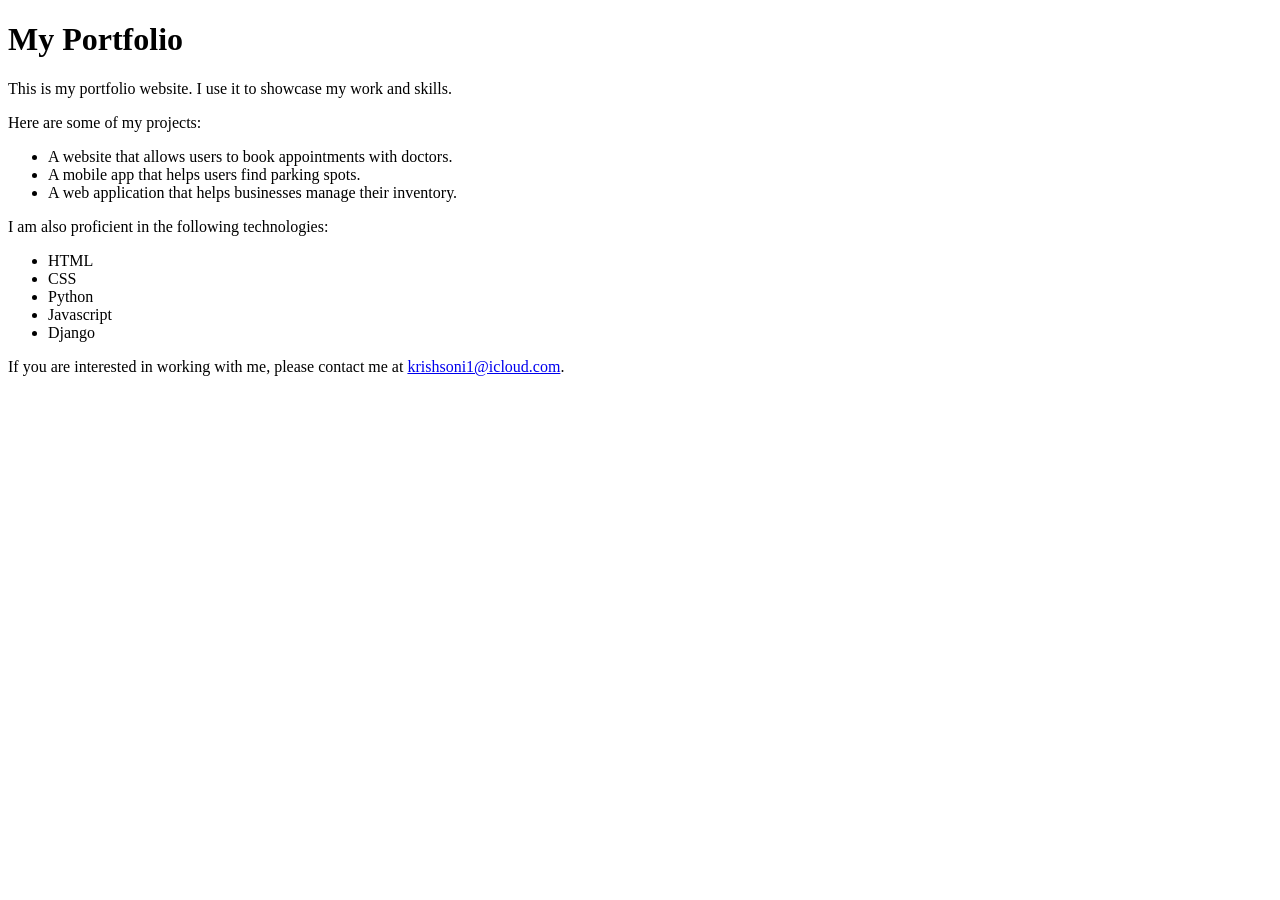
==== index.html @ d7f7327f "Rename hello.html to index.html" ====
<!DOCTYPE html>
<html lang="en">
<head>
  <meta charset="UTF-8">
  <meta name="viewport" content="width=device-width, initial-scale=1.0">
  <title>My Portfolio</title>
</head>
<body>
  <h1>My Portfolio</h1>
  <p>This is my portfolio website. I use it to showcase my work and skills.</p>
  <p>Here are some of my projects:</p>
  <ul>
    <li>A website that allows users to book appointments with doctors.</li>
    <li>A mobile app that helps users find parking spots.</li>
    <li>A web application that helps businesses manage their inventory.</li>
  </ul>
  <p>I am also proficient in the following technologies:</p>
  <ul>
    <li>HTML</li>
    <li>CSS</li>
    <li>Python</li>
    <li>Javascript</li>
    <li>Django</li>
  </ul>
  <p>If you are interested in working with me, please contact me at <a href="mailto:email@address.com">krishsoni1@icloud.com</a>.</p>
</body>
</html>
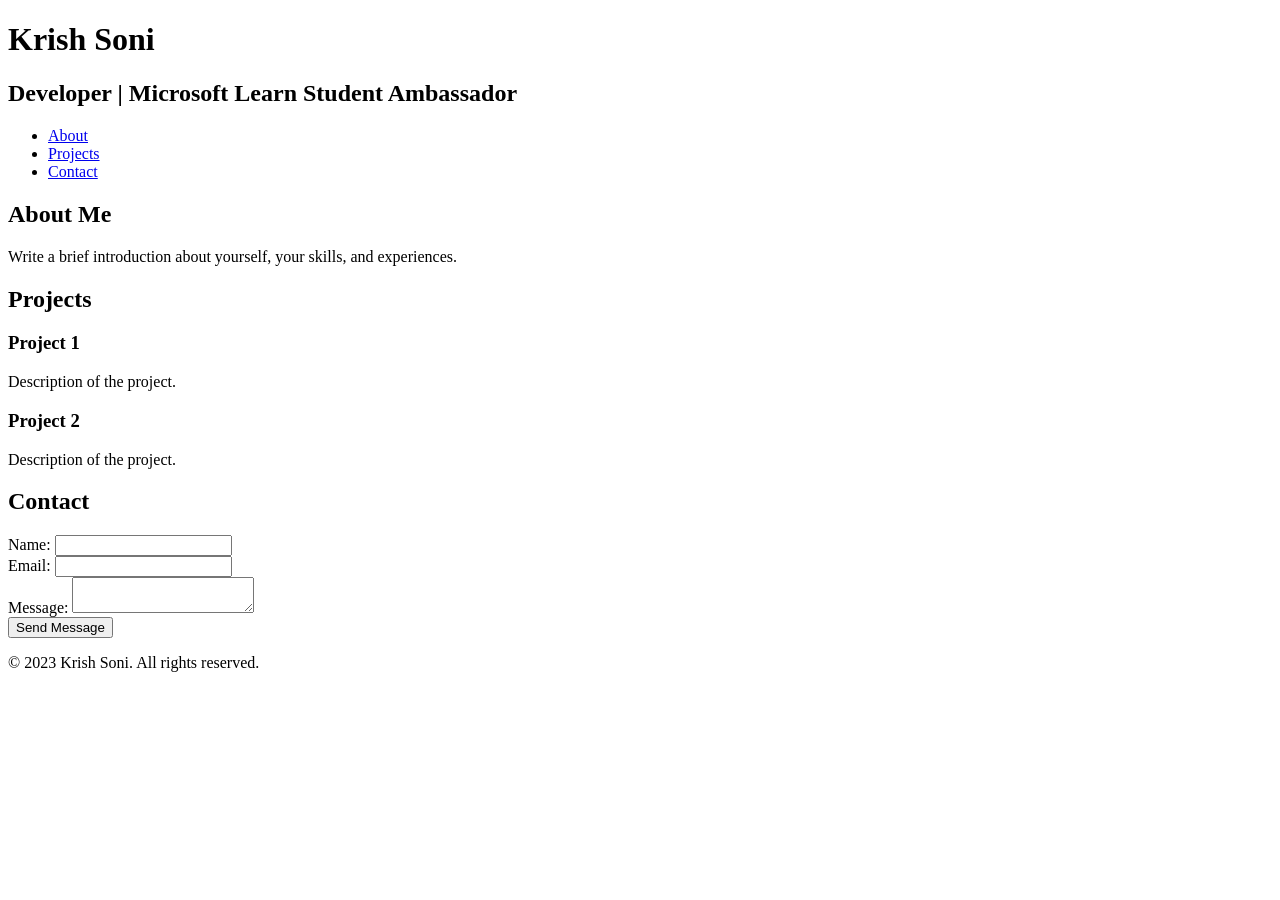
==== commit 97910069: "Update index.html" ====
--- a/index.html
+++ b/index.html
@@ -1,27 +1,70 @@
 <!DOCTYPE html>
-<html lang="en">
+<html>
 <head>
   <meta charset="UTF-8">
-  <meta name="viewport" content="width=device-width, initial-scale=1.0">
-  <title>My Portfolio</title>
+  <title>Krish Soni - Portfolio</title>
+  <link rel="stylesheet" type="text/css" href="styles.css">
+  <script src="script.js" defer></script>
 </head>
 <body>
-  <h1>My Portfolio</h1>
-  <p>This is my portfolio website. I use it to showcase my work and skills.</p>
-  <p>Here are some of my projects:</p>
-  <ul>
-    <li>A website that allows users to book appointments with doctors.</li>
-    <li>A mobile app that helps users find parking spots.</li>
-    <li>A web application that helps businesses manage their inventory.</li>
-  </ul>
-  <p>I am also proficient in the following technologies:</p>
-  <ul>
-    <li>HTML</li>
-    <li>CSS</li>
-    <li>Python</li>
-    <li>Javascript</li>
-    <li>Django</li>
-  </ul>
-  <p>If you are interested in working with me, please contact me at <a href="mailto:email@address.com">krishsoni1@icloud.com</a>.</p>
+  <header>
+    <h1>Krish Soni</h1>
+    <h2>Developer | Microsoft Learn Student Ambassador</h2>
+  </header>
+
+  <nav>
+    <ul>
+      <li><a href="#about">About</a></li>
+      <li><a href="#projects">Projects</a></li>
+      <li><a href="#contact">Contact</a></li>
+    </ul>
+  </nav>
+
+  <main>
+    <section id="about">
+      <h2>About Me</h2>
+      <p>Write a brief introduction about yourself, your skills, and experiences.</p>
+    </section>
+
+    <section id="projects">
+      <h2>Projects</h2>
+      <div class="project">
+        <h3>Project 1</h3>
+        <p>Description of the project.</p>
+      </div>
+
+      <div class="project">
+        <h3>Project 2</h3>
+        <p>Description of the project.</p>
+      </div>
+
+      <!-- Add more project sections as needed -->
+    </section>
+
+    <section id="contact">
+      <h2>Contact</h2>
+      <form id="contact-form">
+        <div>
+          <label for="name">Name:</label>
+          <input type="text" id="name" name="name" required>
+        </div>
+        <div>
+          <label for="email">Email:</label>
+          <input type="email" id="email" name="email" required>
+        </div>
+        <div>
+          <label for="message">Message:</label>
+          <textarea id="message" name="message" required></textarea>
+        </div>
+        <div>
+          <button type="submit">Send Message</button>
+        </div>
+      </form>
+    </section>
+  </main>
+
+  <footer>
+    <p>&copy; 2023 Krish Soni. All rights reserved.</p>
+  </footer>
 </body>
 </html>
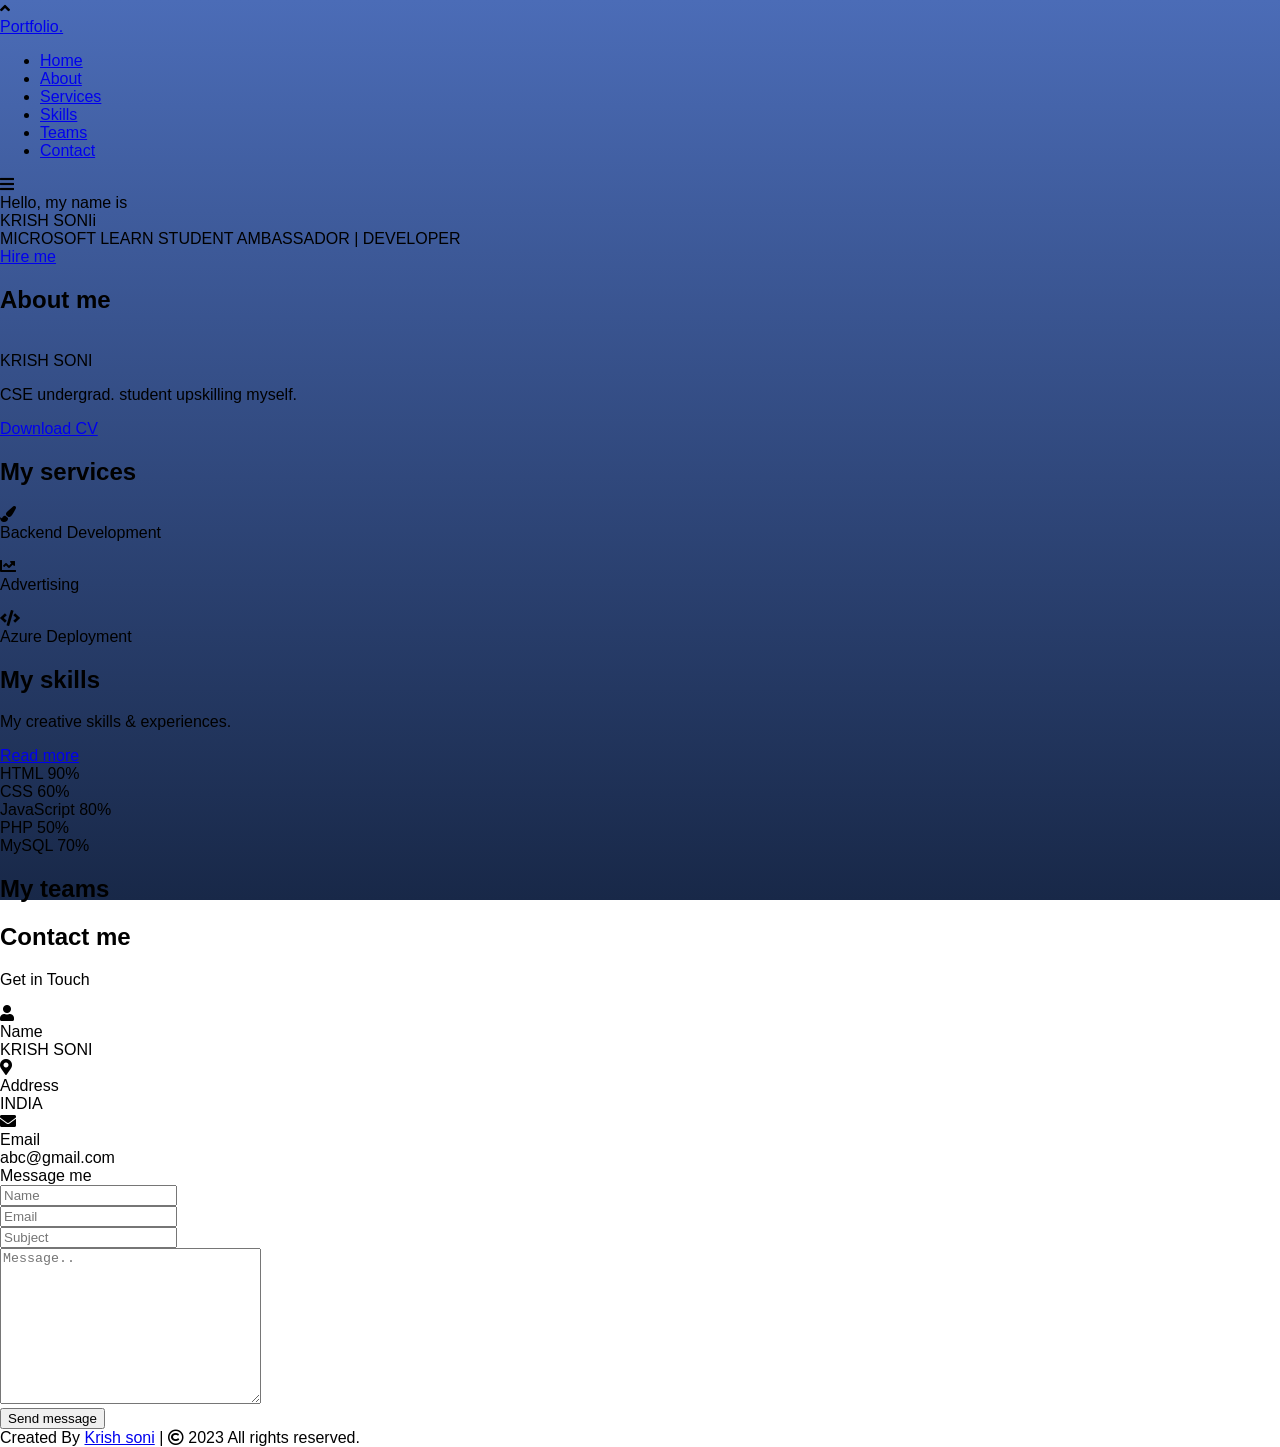
==== commit d888818f: "Update index.html" ====
--- a/index.html
+++ b/index.html
@@ -1,70 +1,258 @@
 <!DOCTYPE html>
-<html>
+<!-- Created By KRISH SONI -->
+<html lang="en">
 <head>
-  <meta charset="UTF-8">
-  <title>Krish Soni - Portfolio</title>
-  <link rel="stylesheet" type="text/css" href="styles.css">
-  <script src="script.js" defer></script>
+    <meta charset="UTF-8">
+    <meta name="viewport" content="width=device-width, initial-scale=1.0">
+    <title>KRISH SONI</title>
+    <link rel="stylesheet" href="style.css">
+    <link rel="stylesheet" href="https://cdnjs.cloudflare.com/ajax/libs/font-awesome/5.15.3/css/all.min.css"/>
+    <script src="https://code.jquery.com/jquery-3.5.1.min.js"></script>
+    <script src="https://cdnjs.cloudflare.com/ajax/libs/typed.js/2.0.11/typed.min.js"></script>
+    <script src="https://cdnjs.cloudflare.com/ajax/libs/waypoints/4.0.1/jquery.waypoints.min.js"></script>
+    <script src="https://cdnjs.cloudflare.com/ajax/libs/OwlCarousel2/2.3.4/owl.carousel.min.js"></script>
+    <link rel="stylesheet" href="https://cdnjs.cloudflare.com/ajax/libs/OwlCarousel2/2.3.4/assets/owl.carousel.min.css"/>
+
 </head>
 <body>
-  <header>
-    <h1>Krish Soni</h1>
-    <h2>Developer | Microsoft Learn Student Ambassador</h2>
-  </header>
-
-  <nav>
-    <ul>
-      <li><a href="#about">About</a></li>
-      <li><a href="#projects">Projects</a></li>
-      <li><a href="#contact">Contact</a></li>
-    </ul>
-  </nav>
-
-  <main>
-    <section id="about">
-      <h2>About Me</h2>
-      <p>Write a brief introduction about yourself, your skills, and experiences.</p>
-    </section>
-
-    <section id="projects">
-      <h2>Projects</h2>
-      <div class="project">
-        <h3>Project 1</h3>
-        <p>Description of the project.</p>
-      </div>
-
-      <div class="project">
-        <h3>Project 2</h3>
-        <p>Description of the project.</p>
-      </div>
-
-      <!-- Add more project sections as needed -->
-    </section>
-
-    <section id="contact">
-      <h2>Contact</h2>
-      <form id="contact-form">
-        <div>
-          <label for="name">Name:</label>
-          <input type="text" id="name" name="name" required>
-        </div>
-        <div>
-          <label for="email">Email:</label>
-          <input type="email" id="email" name="email" required>
-        </div>
-        <div>
-          <label for="message">Message:</label>
-          <textarea id="message" name="message" required></textarea>
-        </div>
-        <div>
-          <button type="submit">Send Message</button>
-        </div>
-      </form>
-    </section>
-  </main>
-
-  <footer>
-    <p>&copy; 2023 Krish Soni. All rights reserved.</p>
-  </footer>
+    <div class="scroll-up-btn">
+        <i class="fas fa-angle-up"></i>
+    </div>
+    <nav class="navbar">
+        <div class="max-width">
+            <div class="logo"><a href="#">Portfo<span>lio.</span></a></div>
+            <ul class="menu">
+                <li><a href="#home" class="menu-btn">Home</a></li>
+                <li><a href="#about" class="menu-btn">About</a></li>
+                <li><a href="#services" class="menu-btn">Services</a></li>
+                <li><a href="#skills" class="menu-btn">Skills</a></li>
+                <li><a href="#teams" class="menu-btn">Teams</a></li>
+                <li><a href="#contact" class="menu-btn">Contact</a></li>
+            </ul>
+            <div class="menu-btn">
+                <i class="fas fa-bars"></i>
+            </div>
+        </div>
+    </nav>
+
+    <!-- home section start -->
+    <section class="home" id="home">
+        <div class="max-width">
+            <div class="home-content">
+                <div class="text-1">Hello, my name is</div>
+                <div class="text-2">KRISH SONIi</div>
+                <div class="text-3">MICROSOFT LEARN STUDENT AMBASSADOR | DEVELOPER <span class="typing"></span></div>
+                <a href="#">Hire me</a>
+            </div>
+        </div>
+    </section>
+
+    <!-- about section start -->
+    <section class="about" id="about">
+        <div class="max-width">
+            <h2 class="title">About me</h2>
+            <div class="about-content">
+                <div class="column left">
+                    <img src="images/profile-1.jpeg" alt="">
+                </div>
+                <div class="column right">
+                    <div class="text">KRISH SONI <span class="typing-2"></span></div>
+                    <p>CSE undergrad. student upskilling myself.</p>
+                    <a href="#">Download CV</a>
+                </div>
+            </div>
+        </div>
+    </section>
+
+    <!-- services section start -->
+    <section class="services" id="services">
+        <div class="max-width">
+            <h2 class="title">My services</h2>
+            <div class="serv-content">
+                <div class="card">
+                    <div class="box">
+                        <i class="fas fa-paint-brush"></i>
+                        <div class="text">Backend Development</div>
+                        <p></p>
+                    </div>
+                </div>
+                <div class="card">
+                    <div class="box">
+                        <i class="fas fa-chart-line"></i>
+                        <div class="text">Advertising</div>
+                        <p></p>
+                    </div>
+                </div>
+                <div class="card">
+                    <div class="box">
+                        <i class="fas fa-code"></i>
+                        <div class="text">Azure Deployment</div>
+                        <p></p>
+                    </div>
+                </div>
+               </div>
+            </div>
+        </div>
+    </section>
+
+    <!-- skills section start -->
+    <section class="skills" id="skills">
+        <div class="max-width">
+            <h2 class="title">My skills</h2>
+            <div class="skills-content">
+                <div class="column left">
+                    <div class="text">My creative skills & experiences.</div>
+                    <p></p>
+                    <a href="#">Read more</a>
+                </div>
+                <div class="column right">
+                    <div class="bars">
+                        <div class="info">
+                            <span>HTML</span>
+                            <span>90%</span>
+                        </div>
+                        <div class="line html"></div>
+                    </div>
+                    <div class="bars">
+                        <div class="info">
+                            <span>CSS</span>
+                            <span>60%</span>
+                        </div>
+                        <div class="line css"></div>
+                    </div>
+                    <div class="bars">
+                        <div class="info">
+                            <span>JavaScript</span>
+                            <span>80%</span>
+                        </div>
+                        <div class="line js"></div>
+                    </div>
+                    <div class="bars">
+                        <div class="info">
+                            <span>PHP</span>
+                            <span>50%</span>
+                        </div>
+                        <div class="line php"></div>
+                    </div>
+                    <div class="bars">
+                        <div class="info">
+                            <span>MySQL</span>
+                            <span>70%</span>
+                        </div>
+                        <div class="line mysql"></div>
+                    </div>
+                </div>
+            </div>
+        </div>
+    </section>
+
+    <!-- teams section start -->
+    <section class="teams" id="teams">
+        <div class="max-width">
+            <h2 class="title">My teams</h2>
+            <div class="carousel owl-carousel">
+                <div class="card">
+                    <div class="box">
+                        <img src="images/profile-1.jpeg" alt="">
+                        <div class="text">Someone name</div>
+                        <p>Lorem ipsum dolor sit amet consectetur adipisicing elit.</p>
+                    </div>
+                </div>
+                <div class="card">
+                    <div class="box">
+                        <img src="images/profile-2.jpeg" alt="">
+                        <div class="text">Someone name</div>
+                        <p>Lorem ipsum dolor sit amet consectetur adipisicing elit.</p>
+                    </div>
+                </div>
+                <div class="card">
+                    <div class="box">
+                        <img src="images/profile-3.jpeg" alt="">
+                        <div class="text">Someone name</div>
+                        <p></p>
+                    </div>
+                </div>
+                <div class="card">
+                    <div class="box">
+                        <img src="images/profile-4.jpeg" alt="">
+                        <div class="text">Someone name</div>
+                        <p>.</p>
+                    </div>
+                </div>
+                <div class="card">
+                    <div class="box">
+                        <img src="images/profile-5.jpeg" alt="">
+                        <div class="text">Someone name</div>
+                        <p></p>
+                    </div>
+                </div>
+            </div>
+        </div>
+    </section>
+
+    <!-- contact section start -->
+    <section class="contact" id="contact">
+        <div class="max-width">
+            <h2 class="title">Contact me</h2>
+            <div class="contact-content">
+                <div class="column left">
+                    <div class="text">Get in Touch</div>
+                    <p></p>
+                    <div class="icons">
+                        <div class="row">
+                            <i class="fas fa-user"></i>
+                            <div class="info">
+                                <div class="head">Name</div>
+                                <div class="sub-title">KRISH SONI</div>
+                            </div>
+                        </div>
+                        <div class="row">
+                            <i class="fas fa-map-marker-alt"></i>
+                            <div class="info">
+                                <div class="head">Address</div>
+                                <div class="sub-title">INDIA</div>
+                            </div>
+                        </div>
+                        <div class="row">
+                            <i class="fas fa-envelope"></i>
+                            <div class="info">
+                                <div class="head">Email</div>
+                                <div class="sub-title">abc@gmail.com</div>
+                            </div>
+                        </div>
+                    </div>
+                </div>
+                <div class="column right">
+                    <div class="text">Message me</div>
+                    <form action="#">
+                        <div class="fields">
+                            <div class="field name">
+                                <input type="text" placeholder="Name" required>
+                            </div>
+                            <div class="field email">
+                                <input type="email" placeholder="Email" required>
+                            </div>
+                        </div>
+                        <div class="field">
+                            <input type="text" placeholder="Subject" required>
+                        </div>
+                        <div class="field textarea">
+                            <textarea cols="30" rows="10" placeholder="Message.." required></textarea>
+                        </div>
+                        <div class="button-area">
+                            <button type="submit">Send message</button>
+                        </div>
+                    </form>
+                </div>
+            </div>
+        </div>
+    </section>
+
+    <!-- footer section start -->
+    <footer>
+        <span>Created By <a href="https://www.github.com\krishvsoni">Krish soni</a> | <span class="far fa-copyright"></span> 2023 All rights reserved.</span>
+    </footer>
+
+    <script src="script.js"></script>
 </body>
 </html>
--- a/style.css
+++ b/style.css
@@ -0,0 +1,11 @@
+/* styles.css */
+body {
+  font-family: Arial, sans-serif;
+  margin: 0;
+  padding: 0;
+  background: linear-gradient(to bottom, #4b6cb7, #182848);
+  background-repeat: no-repeat;
+  background-attachment: fixed;
+}
+
+/* Rest of your CSS styles */
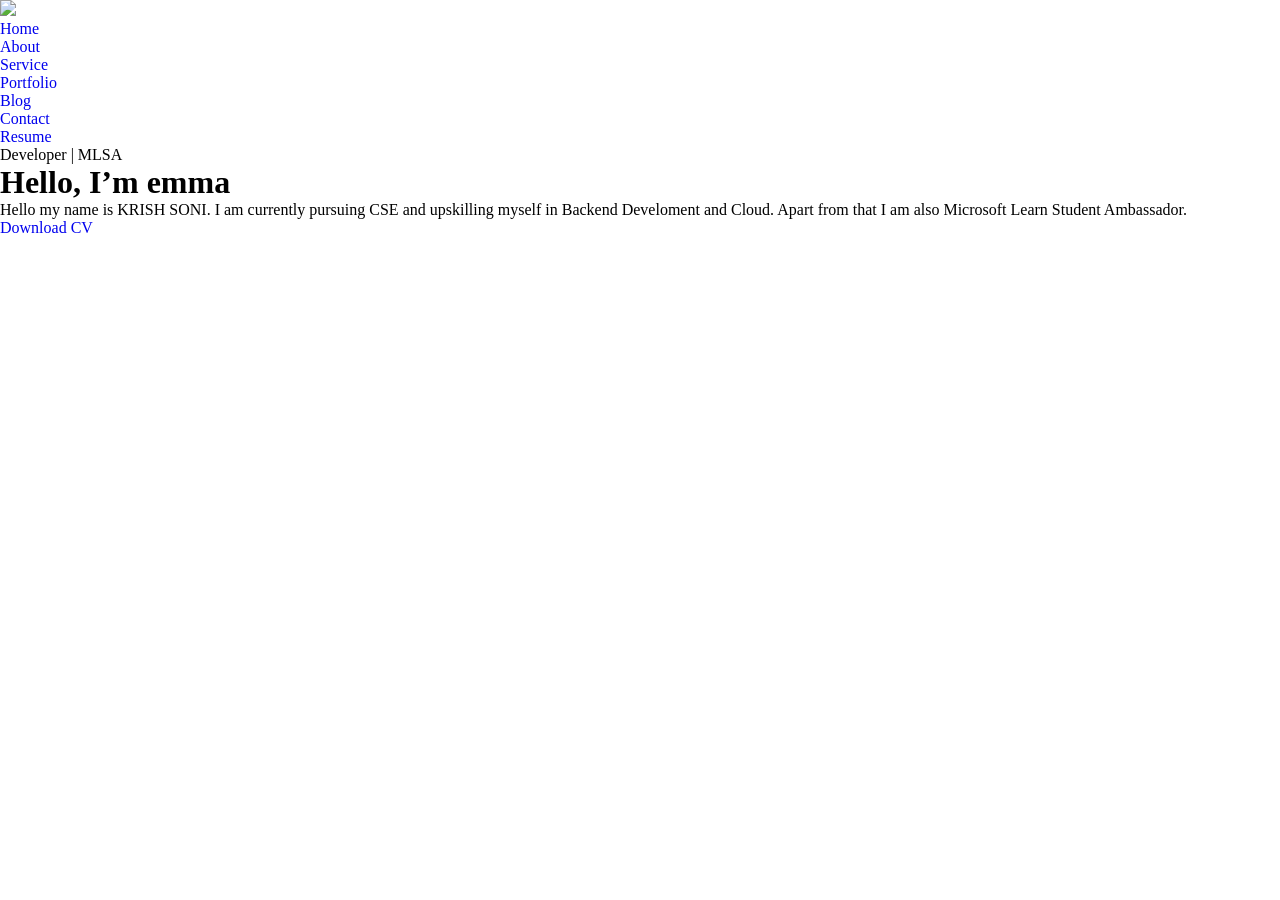
==== commit ea53ce1b: "Update index.html" ====
--- a/index.html
+++ b/index.html
@@ -1,258 +1,33 @@
 <!DOCTYPE html>
-<!-- Created By KRISH SONI -->
 <html lang="en">
-<head>
-    <meta charset="UTF-8">
-    <meta name="viewport" content="width=device-width, initial-scale=1.0">
-    <title>KRISH SONI</title>
-    <link rel="stylesheet" href="style.css">
-    <link rel="stylesheet" href="https://cdnjs.cloudflare.com/ajax/libs/font-awesome/5.15.3/css/all.min.css"/>
-    <script src="https://code.jquery.com/jquery-3.5.1.min.js"></script>
-    <script src="https://cdnjs.cloudflare.com/ajax/libs/typed.js/2.0.11/typed.min.js"></script>
-    <script src="https://cdnjs.cloudflare.com/ajax/libs/waypoints/4.0.1/jquery.waypoints.min.js"></script>
-    <script src="https://cdnjs.cloudflare.com/ajax/libs/OwlCarousel2/2.3.4/owl.carousel.min.js"></script>
-    <link rel="stylesheet" href="https://cdnjs.cloudflare.com/ajax/libs/OwlCarousel2/2.3.4/assets/owl.carousel.min.css"/>
-
-</head>
-<body>
-    <div class="scroll-up-btn">
-        <i class="fas fa-angle-up"></i>
-    </div>
-    <nav class="navbar">
-        <div class="max-width">
-            <div class="logo"><a href="#">Portfo<span>lio.</span></a></div>
-            <ul class="menu">
-                <li><a href="#home" class="menu-btn">Home</a></li>
-                <li><a href="#about" class="menu-btn">About</a></li>
-                <li><a href="#services" class="menu-btn">Services</a></li>
-                <li><a href="#skills" class="menu-btn">Skills</a></li>
-                <li><a href="#teams" class="menu-btn">Teams</a></li>
-                <li><a href="#contact" class="menu-btn">Contact</a></li>
-            </ul>
-            <div class="menu-btn">
-                <i class="fas fa-bars"></i>
+    <head>
+        <meta charset="UTF-8" />
+        <title>KRISH SONI</title>
+        <!----CSS link----->
+        <link rel="stylesheet" href="style.css" />
+    </head>
+    <body>
+        <div class="hero">
+            <nav>
+                <img src="https://images.pexels.com/photos/206395/pexels-photo-206395.jpeg?auto=compress&cs=tinysrgb&dpr=1&w=500" class="logo" />
+                <ul>
+                    <li><a href="#">Home</a></li>
+                    <li><a href="#">About</a></li>
+                    <li><a href="#">Service</a></li>
+                    <li><a href="#">Portfolio</a></li>
+                    <li><a href="#">Blog</a></li>
+                    <li><a href="#">Contact</a></li>
+                </ul>
+                <a href="#" class="btn">Resume</a>
+            </nav>
+            <div class="content">
+                <span class="title">Developer | MLSA</span>
+                <h1>Hello, I’m <span>emma</span></h1>
+                <p>
+                    Hello my name is KRISH SONI. I am currently pursuing CSE and upskilling myself in Backend Develoment and Cloud. Apart from that I am also Microsoft Learn Student Ambassador.
+                </p>
+                <a href="#" class="btn">Download CV</a>
             </div>
         </div>
-    </nav>
-
-    <!-- home section start -->
-    <section class="home" id="home">
-        <div class="max-width">
-            <div class="home-content">
-                <div class="text-1">Hello, my name is</div>
-                <div class="text-2">KRISH SONIi</div>
-                <div class="text-3">MICROSOFT LEARN STUDENT AMBASSADOR | DEVELOPER <span class="typing"></span></div>
-                <a href="#">Hire me</a>
-            </div>
-        </div>
-    </section>
-
-    <!-- about section start -->
-    <section class="about" id="about">
-        <div class="max-width">
-            <h2 class="title">About me</h2>
-            <div class="about-content">
-                <div class="column left">
-                    <img src="images/profile-1.jpeg" alt="">
-                </div>
-                <div class="column right">
-                    <div class="text">KRISH SONI <span class="typing-2"></span></div>
-                    <p>CSE undergrad. student upskilling myself.</p>
-                    <a href="#">Download CV</a>
-                </div>
-            </div>
-        </div>
-    </section>
-
-    <!-- services section start -->
-    <section class="services" id="services">
-        <div class="max-width">
-            <h2 class="title">My services</h2>
-            <div class="serv-content">
-                <div class="card">
-                    <div class="box">
-                        <i class="fas fa-paint-brush"></i>
-                        <div class="text">Backend Development</div>
-                        <p></p>
-                    </div>
-                </div>
-                <div class="card">
-                    <div class="box">
-                        <i class="fas fa-chart-line"></i>
-                        <div class="text">Advertising</div>
-                        <p></p>
-                    </div>
-                </div>
-                <div class="card">
-                    <div class="box">
-                        <i class="fas fa-code"></i>
-                        <div class="text">Azure Deployment</div>
-                        <p></p>
-                    </div>
-                </div>
-               </div>
-            </div>
-        </div>
-    </section>
-
-    <!-- skills section start -->
-    <section class="skills" id="skills">
-        <div class="max-width">
-            <h2 class="title">My skills</h2>
-            <div class="skills-content">
-                <div class="column left">
-                    <div class="text">My creative skills & experiences.</div>
-                    <p></p>
-                    <a href="#">Read more</a>
-                </div>
-                <div class="column right">
-                    <div class="bars">
-                        <div class="info">
-                            <span>HTML</span>
-                            <span>90%</span>
-                        </div>
-                        <div class="line html"></div>
-                    </div>
-                    <div class="bars">
-                        <div class="info">
-                            <span>CSS</span>
-                            <span>60%</span>
-                        </div>
-                        <div class="line css"></div>
-                    </div>
-                    <div class="bars">
-                        <div class="info">
-                            <span>JavaScript</span>
-                            <span>80%</span>
-                        </div>
-                        <div class="line js"></div>
-                    </div>
-                    <div class="bars">
-                        <div class="info">
-                            <span>PHP</span>
-                            <span>50%</span>
-                        </div>
-                        <div class="line php"></div>
-                    </div>
-                    <div class="bars">
-                        <div class="info">
-                            <span>MySQL</span>
-                            <span>70%</span>
-                        </div>
-                        <div class="line mysql"></div>
-                    </div>
-                </div>
-            </div>
-        </div>
-    </section>
-
-    <!-- teams section start -->
-    <section class="teams" id="teams">
-        <div class="max-width">
-            <h2 class="title">My teams</h2>
-            <div class="carousel owl-carousel">
-                <div class="card">
-                    <div class="box">
-                        <img src="images/profile-1.jpeg" alt="">
-                        <div class="text">Someone name</div>
-                        <p>Lorem ipsum dolor sit amet consectetur adipisicing elit.</p>
-                    </div>
-                </div>
-                <div class="card">
-                    <div class="box">
-                        <img src="images/profile-2.jpeg" alt="">
-                        <div class="text">Someone name</div>
-                        <p>Lorem ipsum dolor sit amet consectetur adipisicing elit.</p>
-                    </div>
-                </div>
-                <div class="card">
-                    <div class="box">
-                        <img src="images/profile-3.jpeg" alt="">
-                        <div class="text">Someone name</div>
-                        <p></p>
-                    </div>
-                </div>
-                <div class="card">
-                    <div class="box">
-                        <img src="images/profile-4.jpeg" alt="">
-                        <div class="text">Someone name</div>
-                        <p>.</p>
-                    </div>
-                </div>
-                <div class="card">
-                    <div class="box">
-                        <img src="images/profile-5.jpeg" alt="">
-                        <div class="text">Someone name</div>
-                        <p></p>
-                    </div>
-                </div>
-            </div>
-        </div>
-    </section>
-
-    <!-- contact section start -->
-    <section class="contact" id="contact">
-        <div class="max-width">
-            <h2 class="title">Contact me</h2>
-            <div class="contact-content">
-                <div class="column left">
-                    <div class="text">Get in Touch</div>
-                    <p></p>
-                    <div class="icons">
-                        <div class="row">
-                            <i class="fas fa-user"></i>
-                            <div class="info">
-                                <div class="head">Name</div>
-                                <div class="sub-title">KRISH SONI</div>
-                            </div>
-                        </div>
-                        <div class="row">
-                            <i class="fas fa-map-marker-alt"></i>
-                            <div class="info">
-                                <div class="head">Address</div>
-                                <div class="sub-title">INDIA</div>
-                            </div>
-                        </div>
-                        <div class="row">
-                            <i class="fas fa-envelope"></i>
-                            <div class="info">
-                                <div class="head">Email</div>
-                                <div class="sub-title">abc@gmail.com</div>
-                            </div>
-                        </div>
-                    </div>
-                </div>
-                <div class="column right">
-                    <div class="text">Message me</div>
-                    <form action="#">
-                        <div class="fields">
-                            <div class="field name">
-                                <input type="text" placeholder="Name" required>
-                            </div>
-                            <div class="field email">
-                                <input type="email" placeholder="Email" required>
-                            </div>
-                        </div>
-                        <div class="field">
-                            <input type="text" placeholder="Subject" required>
-                        </div>
-                        <div class="field textarea">
-                            <textarea cols="30" rows="10" placeholder="Message.." required></textarea>
-                        </div>
-                        <div class="button-area">
-                            <button type="submit">Send message</button>
-                        </div>
-                    </form>
-                </div>
-            </div>
-        </div>
-    </section>
-
-    <!-- footer section start -->
-    <footer>
-        <span>Created By <a href="https://www.github.com\krishvsoni">Krish soni</a> | <span class="far fa-copyright"></span> 2023 All rights reserved.</span>
-    </footer>
-
-    <script src="script.js"></script>
-</body>
+    </body>
 </html>
--- a/style.css
+++ b/style.css
@@ -1,11 +1,681 @@
-/* styles.css */
-body {
-  font-family: Arial, sans-serif;
-  margin: 0;
-  padding: 0;
-  background: linear-gradient(to bottom, #4b6cb7, #182848);
-  background-repeat: no-repeat;
-  background-attachment: fixed;
-}
-
 /* Rest of your CSS styles */
+/*  import google fonts */
+@import url('https://fonts.googleapis.com/css2?family=Poppins:wght@400;500;600;700&family=Ubuntu:wght@400;500;700&display=swap');
+
+*{
+    margin: 0;
+    padding: 0;
+    box-sizing: border-box;
+    text-decoration: none;
+}
+html{
+    scroll-behavior: smooth;
+}
+
+/* custom scroll bar */
+::-webkit-scrollbar {
+    width: 10px;
+}
+::-webkit-scrollbar-track {
+    background: #f1f1f1;
+}
+::-webkit-scrollbar-thumb {
+    background: #888;
+}
+
+::-webkit-scrollbar-thumb:hover {
+    background: #555;
+}
+
+/* all similar content styling codes */
+section{
+    padding: 100px 0;
+}
+.max-width{
+    max-width: 1300px;
+    padding: 0 80px;
+    margin: auto;
+}
+.about, .services, .skills, .teams, .contact, footer{
+    font-family: 'Poppins', sans-serif;
+}
+.about .about-content,
+.services .serv-content,
+.skills .skills-content,
+.contact .contact-content{
+    display: flex;
+    flex-wrap: wrap;
+    align-items: center;
+    justify-content: space-between;
+}
+section .title{
+    position: relative;
+    text-align: center;
+    font-size: 40px;
+    font-weight: 500;
+    margin-bottom: 60px;
+    padding-bottom: 20px;
+    font-family: 'Ubuntu', sans-serif;
+}
+section .title::before{
+    content: "";
+    position: absolute;
+    bottom: 0px;
+    left: 50%;
+    width: 180px;
+    height: 3px;
+    background: #111;
+    transform: translateX(-50%);
+}
+section .title::after{
+    position: absolute;
+    bottom: -8px;
+    left: 50%;
+    font-size: 20px;
+    color: crimson;
+    padding: 0 5px;
+    background: #fff;
+    transform: translateX(-50%);
+}
+
+/* navbar styling */
+.navbar{
+    position: fixed;
+    width: 100%;
+    z-index: 999;
+    padding: 30px 0;
+    font-family: 'Ubuntu', sans-serif;
+    transition: all 0.3s ease;
+}
+.navbar.sticky{
+    padding: 15px 0;
+    background: crimson;
+}
+.navbar .max-width{
+    display: flex;
+    align-items: center;
+    justify-content: space-between;
+}
+.navbar .logo a{
+    color: #fff;
+    font-size: 35px;
+    font-weight: 600;
+}
+.navbar .logo a span{
+    color: crimson;
+    transition: all 0.3s ease;
+}
+.navbar.sticky .logo a span{
+    color: #fff;
+}
+.navbar .menu li{
+    list-style: none;
+    display: inline-block;
+}
+.navbar .menu li a{
+    display: block;
+    color: #fff;
+    font-size: 18px;
+    font-weight: 500;
+    margin-left: 25px;
+    transition: color 0.3s ease;
+}
+.navbar .menu li a:hover{
+    color: crimson;
+}
+.navbar.sticky .menu li a:hover{
+    color: #fff;
+}
+
+/* menu btn styling */
+.menu-btn{
+    color: #fff;
+    font-size: 23px;
+    cursor: pointer;
+    display: none;
+}
+.scroll-up-btn{
+    position: fixed;
+    height: 45px;
+    width: 42px;
+    background: crimson;
+    right: 30px;
+    bottom: 10px;
+    text-align: center;
+    line-height: 45px;
+    color: #fff;
+    z-index: 9999;
+    font-size: 30px;
+    border-radius: 6px;
+    border-bottom-width: 2px;
+    cursor: pointer;
+    opacity: 0;
+    pointer-events: none;
+    transition: all 0.3s ease;
+}
+.scroll-up-btn.show{
+    bottom: 30px;
+    opacity: 1;
+    pointer-events: auto;
+}
+.scroll-up-btn:hover{
+    filter: brightness(90%);
+}
+
+
+/* home section styling */
+.home{
+    display: flex;
+    background: url("images/banner.jpg") no-repeat center;
+    height: 100vh;
+    color: #fff;
+    min-height: 500px;
+    background-size: cover;
+    background-attachment: fixed;
+    font-family: 'Ubuntu', sans-serif;
+}
+.home .max-width{
+  width: 100%;
+  display: flex;
+}
+.home .max-width .row{
+  margin-right: 0;
+}
+.home .home-content .text-1{
+    font-size: 27px;
+}
+.home .home-content .text-2{
+    font-size: 75px;
+    font-weight: 600;
+    margin-left: -3px;
+}
+.home .home-content .text-3{
+    font-size: 40px;
+    margin: 5px 0;
+}
+.home .home-content .text-3 span{
+    color: crimson;
+    font-weight: 500;
+}
+.home .home-content a{
+    display: inline-block;
+    background: crimson;
+    color: #fff;
+    font-size: 25px;
+    padding: 12px 36px;
+    margin-top: 20px;
+    font-weight: 400;
+    border-radius: 6px;
+    border: 2px solid crimson;
+    transition: all 0.3s ease;
+}
+.home .home-content a:hover{
+    color: crimson;
+    background: none;
+}
+
+/* about section styling */
+.about .title::after{
+    content: "who i am";
+}
+.about .about-content .left{
+    width: 45%;
+}
+.about .about-content .left img{
+    height: 400px;
+    width: 400px;
+    object-fit: cover;
+    border-radius: 6px;
+}
+.about .about-content .right{
+    width: 55%;
+}
+.about .about-content .right .text{
+    font-size: 25px;
+    font-weight: 600;
+    margin-bottom: 10px;
+}
+.about .about-content .right .text span{
+    color: crimson;
+}
+.about .about-content .right p{
+    text-align: justify;
+}
+.about .about-content .right a{
+    display: inline-block;
+    background: crimson;
+    color: #fff;
+    font-size: 20px;
+    font-weight: 500;
+    padding: 10px 30px;
+    margin-top: 20px;
+    border-radius: 6px;
+    border: 2px solid crimson;
+    transition: all 0.3s ease;
+}
+.about .about-content .right a:hover{
+    color: crimson;
+    background: none;
+}
+
+/* services section styling */
+.services, .teams{
+    color:#fff;
+    background: #111;
+}
+.services .title::before,
+.teams .title::before{
+    background: #fff;
+}
+.services .title::after,
+.teams .title::after{
+    background: #111;
+    content: "what i provide";
+}
+.services .serv-content .card{
+    width: calc(33% - 20px);
+    background: #222;
+    text-align: center;
+    border-radius: 6px;
+    padding: 50px 25px;
+    cursor: pointer;
+    transition: all 0.3s ease;
+}
+.services .serv-content .card:hover{
+    background: crimson;
+}
+.services .serv-content .card .box{
+    transition: all 0.3s ease;
+}
+.services .serv-content .card:hover .box{
+    transform: scale(1.05);
+}
+.services .serv-content .card i{
+    font-size: 50px;
+    color: crimson;
+    transition: color 0.3s ease;
+}
+.services .serv-content .card:hover i{
+    color: #fff;
+}
+.services .serv-content .card .text{
+    font-size: 25px;
+    font-weight: 500;
+    margin: 10px 0 7px 0;
+}
+
+/* skills section styling */
+
+.skills .title::after{
+    content: "what i know";
+}
+.skills .skills-content .column{
+    width: calc(50% - 30px);
+}
+.skills .skills-content .left .text{
+    font-size: 20px;
+    font-weight: 600;
+    margin-bottom: 10px;
+}
+.skills .skills-content .left p{
+    text-align: justify;
+}
+.skills .skills-content .left a{
+    display: inline-block;
+    background: crimson;
+    color: #fff;
+    font-size: 18px;
+    font-weight: 500;
+    padding: 8px 16px;
+    margin-top: 20px;
+    border-radius: 6px;
+    border: 2px solid crimson;
+    transition: all 0.3s ease;
+}
+.skills .skills-content .left a:hover{
+    color: crimson;
+    background: none;
+}
+.skills .skills-content .right .bars{
+    margin-bottom: 15px;
+}
+.skills .skills-content .right .info{
+    display: flex;
+    margin-bottom: 5px;
+    align-items: center;
+    justify-content: space-between;
+}
+.skills .skills-content .right span{
+    font-weight: 500;
+    font-size: 18px;
+}
+.skills .skills-content .right .line{
+    height: 5px;
+    width: 100%;
+    background: lightgrey;
+    position: relative;
+}
+.skills .skills-content .right .line::before{
+    content: "";
+    position: absolute;
+    height: 100%;
+    left: 0;
+    top: 0;
+    background: crimson;
+}
+.skills-content .right .html::before{
+    width: 90%;
+}
+.skills-content .right .css::before{
+    width: 60%;
+}
+.skills-content .right .js::before{
+    width: 80%;
+}
+.skills-content .right .php::before{
+    width: 50%;
+}
+.skills-content .right .mysql::before{
+    width: 70%;
+}
+
+/* teams section styling */
+.teams .title::after{
+    content: "who with me";
+}
+.teams .carousel .card{
+    background: #222;
+    border-radius: 6px;
+    padding: 25px 35px;
+    text-align: center;
+    overflow: hidden;
+    transition: all 0.3s ease;
+}
+.teams .carousel .card:hover{
+    background: crimson;
+}
+.teams .carousel .card .box{
+    display: flex;
+    flex-direction: column;
+    align-items: center;
+    justify-content: center;
+    transition: all 0.3s ease;
+}
+.teams .carousel .card:hover .box{
+    transform: scale(1.05);
+}
+.teams .carousel .card .text{
+    font-size: 25px;
+    font-weight: 500;
+    margin: 10px 0 7px 0;
+}
+.teams .carousel .card img{
+    height: 150px;
+    width: 150px;
+    object-fit: cover;
+    border-radius: 50%;
+    border: 5px solid crimson;
+    transition: all 0.3s ease;
+}
+.teams .carousel .card:hover img{
+    border-color: #fff;
+}
+.owl-dots{
+    text-align: center;
+    margin-top: 20px;
+}
+.owl-dot{
+    height: 13px;
+    width: 13px;
+    margin: 0 5px;
+    outline: none!important;
+    border-radius: 50%;
+    border: 2px solid crimson!important;
+    transition: all 0.3s ease;
+}
+.owl-dot.active{
+    width: 35px;
+    border-radius: 14px;
+}
+.owl-dot.active,
+.owl-dot:hover{
+    background: crimson!important;
+}
+
+/* contact section styling */
+.contact .title::after{
+    content: "get in touch";
+}
+.contact .contact-content .column{
+    width: calc(50% - 30px);
+}
+.contact .contact-content .text{
+    font-size: 20px;
+    font-weight: 600;
+    margin-bottom: 10px;
+}
+.contact .contact-content .left p{
+    text-align: justify;
+}
+.contact .contact-content .left .icons{
+    margin: 10px 0;
+}
+.contact .contact-content .row{
+    display: flex;
+    height: 65px;
+    align-items: center;
+}
+.contact .contact-content .row .info{
+    margin-left: 30px;
+}
+.contact .contact-content .row i{
+    font-size: 25px;
+    color: crimson;
+}
+.contact .contact-content .info .head{
+    font-weight: 500;
+}
+.contact .contact-content .info .sub-title{
+    color: #333;
+}
+.contact .right form .fields{
+    display: flex;
+}
+.contact .right form .field,
+.contact .right form .fields .field{
+    height: 45px;
+    width: 100%;
+    margin-bottom: 15px;
+}
+.contact .right form .textarea{
+    height: 80px;
+    width: 100%;
+}
+.contact .right form .name{
+    margin-right: 10px;
+}
+.contact .right form .field input,
+.contact .right form .textarea textarea{
+    height: 100%;
+    width: 100%;
+    border: 1px solid lightgrey;
+    border-radius: 6px;
+    outline: none;
+    padding: 0 15px;
+    font-size: 17px;
+    font-family: 'Poppins', sans-serif;
+    transition: all 0.3s ease;
+}
+.contact .right form .field input:focus,
+.contact .right form .textarea textarea:focus{
+    border-color: #b3b3b3;
+}
+.contact .right form .textarea textarea{
+  padding-top: 10px;
+  resize: none;
+}
+.contact .right form .button-area{
+  display: flex;
+  align-items: center;
+}
+.right form .button-area button{
+  color: #fff;
+  display: block;
+  width: 160px!important;
+  height: 45px;
+  outline: none;
+  font-size: 18px;
+  font-weight: 500;
+  border-radius: 6px;
+  cursor: pointer;
+  flex-wrap: nowrap;
+  background: crimson;
+  border: 2px solid crimson;
+  transition: all 0.3s ease;
+}
+.right form .button-area button:hover{
+  color: crimson;
+  background: none;
+}
+/* footer section styling */
+footer{
+    background: #111;
+    padding: 15px 23px;
+    color: #fff;
+    text-align: center;
+}
+footer span a{
+    color: crimson;
+    text-decoration: none;
+}
+footer span a:hover{
+    text-decoration: underline;
+}
+
+
+/* responsive media query start */
+@media (max-width: 1104px) {
+    .about .about-content .left img{
+        height: 350px;
+        width: 350px;
+    }
+}
+
+@media (max-width: 991px) {
+    .max-width{
+        padding: 0 50px;
+    }
+}
+@media (max-width: 947px){
+    .menu-btn{
+        display: block;
+        z-index: 999;
+    }
+    .menu-btn i.active:before{
+        content: "\f00d";
+    }
+    .navbar .menu{
+        position: fixed;
+        height: 100vh;
+        width: 100%;
+        left: -100%;
+        top: 0;
+        background: #111;
+        text-align: center;
+        padding-top: 80px;
+        transition: all 0.3s ease;
+    }
+    .navbar .menu.active{
+        left: 0;
+    }
+    .navbar .menu li{
+        display: block;
+    }
+    .navbar .menu li a{
+        display: inline-block;
+        margin: 20px 0;
+        font-size: 25px;
+    }
+    .home .home-content .text-2{
+        font-size: 70px;
+    }
+    .home .home-content .text-3{
+        font-size: 35px;
+    }
+    .home .home-content a{
+        font-size: 23px;
+        padding: 10px 30px;
+    }
+    .max-width{
+        max-width: 930px;
+    }
+    .about .about-content .column{
+        width: 100%;
+    }
+    .about .about-content .left{
+        display: flex;
+        justify-content: center;
+        margin: 0 auto 60px;
+    }
+    .about .about-content .right{
+        flex: 100%;
+    }
+    .services .serv-content .card{
+        width: calc(50% - 10px);
+        margin-bottom: 20px;
+    }
+    .skills .skills-content .column,
+    .contact .contact-content .column{
+        width: 100%;
+        margin-bottom: 35px;
+    }
+}
+
+@media (max-width: 690px) {
+    .max-width{
+        padding: 0 23px;
+    }
+    .home .home-content .text-2{
+        font-size: 60px;
+    }
+    .home .home-content .text-3{
+        font-size: 32px;
+    }
+    .home .home-content a{
+        font-size: 20px;
+    }
+    .services .serv-content .card{
+        width: 100%;
+    }
+}
+
+@media (max-width: 500px) {
+    .home .home-content .text-2{
+        font-size: 50px;
+    }
+    .home .home-content .text-3{
+        font-size: 27px;
+    }
+    .about .about-content .right .text,
+    .skills .skills-content .left .text{
+        font-size: 19px;
+    }
+    .contact .right form .fields{
+        flex-direction: column;
+    }
+    .contact .right form .name,
+    .contact .right form .email{
+        margin: 0;
+    }
+    .right form .error-box{
+       width: 150px;
+    }
+    .scroll-up-btn{
+        right: 15px;
+        bottom: 15px;
+        height: 38px;
+        width: 35px;
+        font-size: 23px;
+        line-height: 38px;
+    }
+}
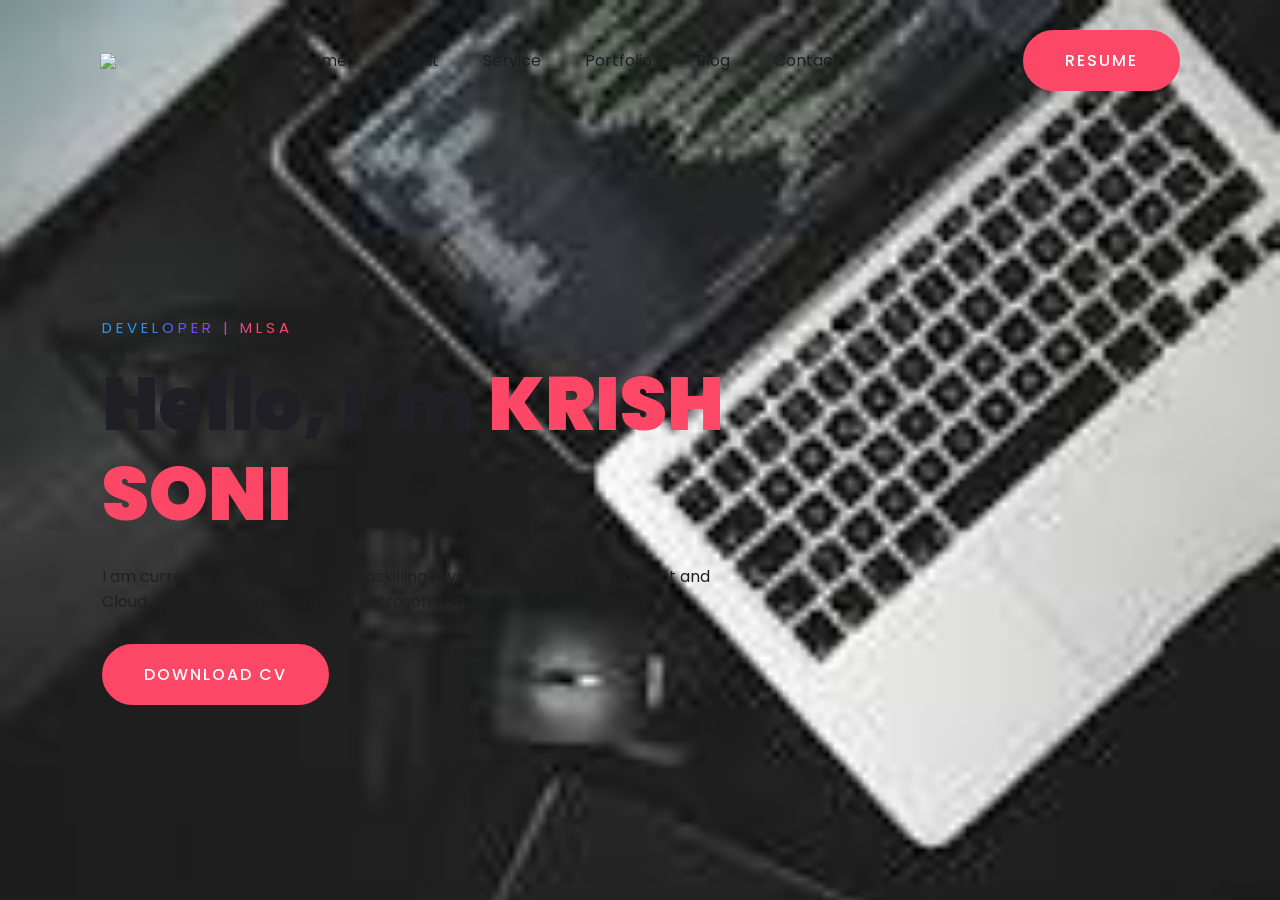
==== commit 322350e3: "Update index.html" ====
--- a/index.html
+++ b/index.html
@@ -9,7 +9,7 @@
     <body>
         <div class="hero">
             <nav>
-                <img src="https://images.pexels.com/photos/206395/pexels-photo-206395.jpeg?auto=compress&cs=tinysrgb&dpr=1&w=500" class="logo" />
+                <img src="https://instagram.fbdq2-1.fna.fbcdn.net/v/t51.2885-19/340016772_777800620216136_7068804196721414342_n.jpg?stp=dst-jpg_s150x150&_nc_ht=instagram.fbdq2-1.fna.fbcdn.net&_nc_cat=108&_nc_ohc=n3p6IzxmiisAX-Cv4-I&edm=ACWDqb8BAAAA&ccb=7-5&oh=00_AfDgrU7gnETBcUSdSzjq9MSZja4wnkeDkrT8PHD9FDKbmQ&oe=647937CF&_nc_sid=640168" class="logo" />
                 <ul>
                     <li><a href="#">Home</a></li>
                     <li><a href="#">About</a></li>
@@ -22,9 +22,9 @@
             </nav>
             <div class="content">
                 <span class="title">Developer | MLSA</span>
-                <h1>Hello, I’m <span>emma</span></h1>
+                <h1>Hello, I’m <span>KRISH SONI</span></h1>
                 <p>
-                    Hello my name is KRISH SONI. I am currently pursuing CSE and upskilling myself in Backend Develoment and Cloud. Apart from that I am also Microsoft Learn Student Ambassador.
+                     I am currently pursuing CSE and upskilling myself in Backend Develoment and Cloud. Apart from that I am also Microsoft Learn Student Ambassador.
                 </p>
                 <a href="#" class="btn">Download CV</a>
             </div>
--- a/style.css
+++ b/style.css
@@ -1,681 +1,110 @@
-/* Rest of your CSS styles */
+/* KRISH SONI */
 /*  import google fonts */
-@import url('https://fonts.googleapis.com/css2?family=Poppins:wght@400;500;600;700&family=Ubuntu:wght@400;500;700&display=swap');
-
-*{
+@import url("https://fonts.googleapis.com/css2?family=Poppins:wght@400;500;600;700&display=swap");
+* {
     margin: 0;
     padding: 0;
     box-sizing: border-box;
+    font-family: "Poppins", sans-serif;
+}
+a {
     text-decoration: none;
 }
-html{
-    scroll-behavior: smooth;
+.hero {
+    width: 100%;
+    height: 100vh;
+    background: url([data-uri]);
+    background-size: cover;
 }
-
-/* custom scroll bar */
-::-webkit-scrollbar {
-    width: 10px;
-}
-::-webkit-scrollbar-track {
-    background: #f1f1f1;
-}
-::-webkit-scrollbar-thumb {
-    background: #888;
-}
-
-::-webkit-scrollbar-thumb:hover {
-    background: #555;
-}
-
-/* all similar content styling codes */
-section{
-    padding: 100px 0;
-}
-.max-width{
-    max-width: 1300px;
-    padding: 0 80px;
-    margin: auto;
-}
-.about, .services, .skills, .teams, .contact, footer{
-    font-family: 'Poppins', sans-serif;
-}
-.about .about-content,
-.services .serv-content,
-.skills .skills-content,
-.contact .contact-content{
-    display: flex;
-    flex-wrap: wrap;
-    align-items: center;
-    justify-content: space-between;
-}
-section .title{
-    position: relative;
-    text-align: center;
-    font-size: 40px;
-    font-weight: 500;
-    margin-bottom: 60px;
-    padding-bottom: 20px;
-    font-family: 'Ubuntu', sans-serif;
-}
-section .title::before{
-    content: "";
-    position: absolute;
-    bottom: 0px;
-    left: 50%;
-    width: 180px;
-    height: 3px;
-    background: #111;
-    transform: translateX(-50%);
-}
-section .title::after{
-    position: absolute;
-    bottom: -8px;
-    left: 50%;
-    font-size: 20px;
-    color: crimson;
-    padding: 0 5px;
-    background: #fff;
-    transform: translateX(-50%);
-}
-
-/* navbar styling */
-.navbar{
-    position: fixed;
-    width: 100%;
-    z-index: 999;
-    padding: 30px 0;
-    font-family: 'Ubuntu', sans-serif;
-    transition: all 0.3s ease;
-}
-.navbar.sticky{
-    padding: 15px 0;
-    background: crimson;
-}
-.navbar .max-width{
+nav {
     display: flex;
     align-items: center;
     justify-content: space-between;
+    padding: 30px 100px;
 }
-.navbar .logo a{
-    color: #fff;
-    font-size: 35px;
-    font-weight: 600;
+.logo {
+    max-height: 60px;
 }
-.navbar .logo a span{
-    color: crimson;
-    transition: all 0.3s ease;
-}
-.navbar.sticky .logo a span{
-    color: #fff;
-}
-.navbar .menu li{
+nav ul li {
     list-style: none;
     display: inline-block;
+    padding: 10px 20px;
 }
-.navbar .menu li a{
-    display: block;
-    color: #fff;
-    font-size: 18px;
-    font-weight: 500;
-    margin-left: 25px;
-    transition: color 0.3s ease;
+nav ul li a {
+    color: #1d1d24;
+    position: relative;
+    padding: 5px 0;
 }
-.navbar .menu li a:hover{
-    color: crimson;
+nav ul li a:hover {
+    color: #fd4766;
 }
-.navbar.sticky .menu li a:hover{
-    color: #fff;
-}
-
-/* menu btn styling */
-.menu-btn{
-    color: #fff;
-    font-size: 23px;
-    cursor: pointer;
-    display: none;
-}
-.scroll-up-btn{
-    position: fixed;
-    height: 45px;
-    width: 42px;
-    background: crimson;
-    right: 30px;
-    bottom: 10px;
-    text-align: center;
-    line-height: 45px;
-    color: #fff;
-    z-index: 9999;
-    font-size: 30px;
-    border-radius: 6px;
-    border-bottom-width: 2px;
-    cursor: pointer;
-    opacity: 0;
-    pointer-events: none;
-    transition: all 0.3s ease;
-}
-.scroll-up-btn.show{
-    bottom: 30px;
-    opacity: 1;
-    pointer-events: auto;
-}
-.scroll-up-btn:hover{
-    filter: brightness(90%);
-}
-
-
-/* home section styling */
-.home{
-    display: flex;
-    background: url("images/banner.jpg") no-repeat center;
-    height: 100vh;
-    color: #fff;
-    min-height: 500px;
-    background-size: cover;
-    background-attachment: fixed;
-    font-family: 'Ubuntu', sans-serif;
-}
-.home .max-width{
-  width: 100%;
-  display: flex;
-}
-.home .max-width .row{
-  margin-right: 0;
-}
-.home .home-content .text-1{
-    font-size: 27px;
-}
-.home .home-content .text-2{
-    font-size: 75px;
-    font-weight: 600;
-    margin-left: -3px;
-}
-.home .home-content .text-3{
-    font-size: 40px;
-    margin: 5px 0;
-}
-.home .home-content .text-3 span{
-    color: crimson;
-    font-weight: 500;
-}
-.home .home-content a{
-    display: inline-block;
-    background: crimson;
-    color: #fff;
-    font-size: 25px;
-    padding: 12px 36px;
-    margin-top: 20px;
-    font-weight: 400;
-    border-radius: 6px;
-    border: 2px solid crimson;
-    transition: all 0.3s ease;
-}
-.home .home-content a:hover{
-    color: crimson;
-    background: none;
-}
-
-/* about section styling */
-.about .title::after{
-    content: "who i am";
-}
-.about .about-content .left{
-    width: 45%;
-}
-.about .about-content .left img{
-    height: 400px;
-    width: 400px;
-    object-fit: cover;
-    border-radius: 6px;
-}
-.about .about-content .right{
-    width: 55%;
-}
-.about .about-content .right .text{
-    font-size: 25px;
-    font-weight: 600;
-    margin-bottom: 10px;
-}
-.about .about-content .right .text span{
-    color: crimson;
-}
-.about .about-content .right p{
-    text-align: justify;
-}
-.about .about-content .right a{
-    display: inline-block;
-    background: crimson;
-    color: #fff;
-    font-size: 20px;
-    font-weight: 500;
-    padding: 10px 30px;
-    margin-top: 20px;
-    border-radius: 6px;
-    border: 2px solid crimson;
-    transition: all 0.3s ease;
-}
-.about .about-content .right a:hover{
-    color: crimson;
-    background: none;
-}
-
-/* services section styling */
-.services, .teams{
-    color:#fff;
-    background: #111;
-}
-.services .title::before,
-.teams .title::before{
-    background: #fff;
-}
-.services .title::after,
-.teams .title::after{
-    background: #111;
-    content: "what i provide";
-}
-.services .serv-content .card{
-    width: calc(33% - 20px);
-    background: #222;
-    text-align: center;
-    border-radius: 6px;
-    padding: 50px 25px;
-    cursor: pointer;
-    transition: all 0.3s ease;
-}
-.services .serv-content .card:hover{
-    background: crimson;
-}
-.services .serv-content .card .box{
-    transition: all 0.3s ease;
-}
-.services .serv-content .card:hover .box{
-    transform: scale(1.05);
-}
-.services .serv-content .card i{
-    font-size: 50px;
-    color: crimson;
-    transition: color 0.3s ease;
-}
-.services .serv-content .card:hover i{
-    color: #fff;
-}
-.services .serv-content .card .text{
-    font-size: 25px;
-    font-weight: 500;
-    margin: 10px 0 7px 0;
-}
-
-/* skills section styling */
-
-.skills .title::after{
-    content: "what i know";
-}
-.skills .skills-content .column{
-    width: calc(50% - 30px);
-}
-.skills .skills-content .left .text{
-    font-size: 20px;
-    font-weight: 600;
-    margin-bottom: 10px;
-}
-.skills .skills-content .left p{
-    text-align: justify;
-}
-.skills .skills-content .left a{
-    display: inline-block;
-    background: crimson;
-    color: #fff;
-    font-size: 18px;
-    font-weight: 500;
-    padding: 8px 16px;
-    margin-top: 20px;
-    border-radius: 6px;
-    border: 2px solid crimson;
-    transition: all 0.3s ease;
-}
-.skills .skills-content .left a:hover{
-    color: crimson;
-    background: none;
-}
-.skills .skills-content .right .bars{
-    margin-bottom: 15px;
-}
-.skills .skills-content .right .info{
-    display: flex;
-    margin-bottom: 5px;
-    align-items: center;
-    justify-content: space-between;
-}
-.skills .skills-content .right span{
-    font-weight: 500;
-    font-size: 18px;
-}
-.skills .skills-content .right .line{
-    height: 5px;
-    width: 100%;
-    background: lightgrey;
-    position: relative;
-}
-.skills .skills-content .right .line::before{
+nav ul li a:after {
     content: "";
     position: absolute;
-    height: 100%;
     left: 0;
-    top: 0;
-    background: crimson;
+    width: 0;
+    height: 3px;
+    background: #fd4766;
+    transition: 0.3s;
+    bottom: 0;
 }
-.skills-content .right .html::before{
-    width: 90%;
+nav ul li a:hover:after {
+    width: 100%;
 }
-.skills-content .right .css::before{
-    width: 60%;
+.btn {
+    color: #fff;
+    font-size: 16px;
+    text-transform: uppercase;
+    letter-spacing: 2px;
+    padding: 16px 40px;
+    border-radius: 500px;
+    display: inline-block;
+    font-weight: 500;
+    transition: all 0.4s ease-in-out;
+    background-size: 152% 100%;
+    background: #fd4766;
+    border: 2px solid #fd4766;
 }
-.skills-content .right .js::before{
-    width: 80%;
+.btn:hover {
+    background: transparent;
+    border-color: #fd4766;
+    color: #fd4766;
 }
-.skills-content .right .php::before{
-    width: 50%;
+.content {
+    position: absolute;
+    top: 35%;
+    left: 8%;
 }
-.skills-content .right .mysql::before{
+.content .title {
+    color: #0a0a0a;
+    font-size: 15px;
+    text-transform: uppercase;
+    letter-spacing: 4px;
+    display: inline-block;
+    margin-bottom: 20px;
+    background: linear-gradient(
+        120deg,
+        #1c99fe 20.69%,
+        #7644ff 50.19%,
+        #fd4766 79.69%
+    );
+    -webkit-background-clip: text;
+    -webkit-text-fill-color: transparent;
+}
+.content h1 {
+    color: #1f1f25;
+    font-size: 75px;
+    font-weight: 900;
+    line-height: 90px;
+    text-transform: inherit;
     width: 70%;
 }
-
-/* teams section styling */
-.teams .title::after{
-    content: "who with me";
+.content h1 span {
+    color: #fd4766;
 }
-.teams .carousel .card{
-    background: #222;
-    border-radius: 6px;
-    padding: 25px 35px;
-    text-align: center;
-    overflow: hidden;
-    transition: all 0.3s ease;
+.content p {
+    width: 55%;
+    color: #202020;
+    margin-top: 25px;
+    margin-bottom: 30px;
 }
-.teams .carousel .card:hover{
-    background: crimson;
-}
-.teams .carousel .card .box{
-    display: flex;
-    flex-direction: column;
-    align-items: center;
-    justify-content: center;
-    transition: all 0.3s ease;
-}
-.teams .carousel .card:hover .box{
-    transform: scale(1.05);
-}
-.teams .carousel .card .text{
-    font-size: 25px;
-    font-weight: 500;
-    margin: 10px 0 7px 0;
-}
-.teams .carousel .card img{
-    height: 150px;
-    width: 150px;
-    object-fit: cover;
-    border-radius: 50%;
-    border: 5px solid crimson;
-    transition: all 0.3s ease;
-}
-.teams .carousel .card:hover img{
-    border-color: #fff;
-}
-.owl-dots{
-    text-align: center;
-    margin-top: 20px;
-}
-.owl-dot{
-    height: 13px;
-    width: 13px;
-    margin: 0 5px;
-    outline: none!important;
-    border-radius: 50%;
-    border: 2px solid crimson!important;
-    transition: all 0.3s ease;
-}
-.owl-dot.active{
-    width: 35px;
-    border-radius: 14px;
-}
-.owl-dot.active,
-.owl-dot:hover{
-    background: crimson!important;
-}
-
-/* contact section styling */
-.contact .title::after{
-    content: "get in touch";
-}
-.contact .contact-content .column{
-    width: calc(50% - 30px);
-}
-.contact .contact-content .text{
-    font-size: 20px;
-    font-weight: 600;
-    margin-bottom: 10px;
-}
-.contact .contact-content .left p{
-    text-align: justify;
-}
-.contact .contact-content .left .icons{
-    margin: 10px 0;
-}
-.contact .contact-content .row{
-    display: flex;
-    height: 65px;
-    align-items: center;
-}
-.contact .contact-content .row .info{
-    margin-left: 30px;
-}
-.contact .contact-content .row i{
-    font-size: 25px;
-    color: crimson;
-}
-.contact .contact-content .info .head{
-    font-weight: 500;
-}
-.contact .contact-content .info .sub-title{
-    color: #333;
-}
-.contact .right form .fields{
-    display: flex;
-}
-.contact .right form .field,
-.contact .right form .fields .field{
-    height: 45px;
-    width: 100%;
-    margin-bottom: 15px;
-}
-.contact .right form .textarea{
-    height: 80px;
-    width: 100%;
-}
-.contact .right form .name{
-    margin-right: 10px;
-}
-.contact .right form .field input,
-.contact .right form .textarea textarea{
-    height: 100%;
-    width: 100%;
-    border: 1px solid lightgrey;
-    border-radius: 6px;
-    outline: none;
-    padding: 0 15px;
-    font-size: 17px;
-    font-family: 'Poppins', sans-serif;
-    transition: all 0.3s ease;
-}
-.contact .right form .field input:focus,
-.contact .right form .textarea textarea:focus{
-    border-color: #b3b3b3;
-}
-.contact .right form .textarea textarea{
-  padding-top: 10px;
-  resize: none;
-}
-.contact .right form .button-area{
-  display: flex;
-  align-items: center;
-}
-.right form .button-area button{
-  color: #fff;
-  display: block;
-  width: 160px!important;
-  height: 45px;
-  outline: none;
-  font-size: 18px;
-  font-weight: 500;
-  border-radius: 6px;
-  cursor: pointer;
-  flex-wrap: nowrap;
-  background: crimson;
-  border: 2px solid crimson;
-  transition: all 0.3s ease;
-}
-.right form .button-area button:hover{
-  color: crimson;
-  background: none;
-}
-/* footer section styling */
-footer{
-    background: #111;
-    padding: 15px 23px;
-    color: #fff;
-    text-align: center;
-}
-footer span a{
-    color: crimson;
-    text-decoration: none;
-}
-footer span a:hover{
-    text-decoration: underline;
-}
-
-
-/* responsive media query start */
-@media (max-width: 1104px) {
-    .about .about-content .left img{
-        height: 350px;
-        width: 350px;
-    }
-}
-
-@media (max-width: 991px) {
-    .max-width{
-        padding: 0 50px;
-    }
-}
-@media (max-width: 947px){
-    .menu-btn{
-        display: block;
-        z-index: 999;
-    }
-    .menu-btn i.active:before{
-        content: "\f00d";
-    }
-    .navbar .menu{
-        position: fixed;
-        height: 100vh;
-        width: 100%;
-        left: -100%;
-        top: 0;
-        background: #111;
-        text-align: center;
-        padding-top: 80px;
-        transition: all 0.3s ease;
-    }
-    .navbar .menu.active{
-        left: 0;
-    }
-    .navbar .menu li{
-        display: block;
-    }
-    .navbar .menu li a{
-        display: inline-block;
-        margin: 20px 0;
-        font-size: 25px;
-    }
-    .home .home-content .text-2{
-        font-size: 70px;
-    }
-    .home .home-content .text-3{
-        font-size: 35px;
-    }
-    .home .home-content a{
-        font-size: 23px;
-        padding: 10px 30px;
-    }
-    .max-width{
-        max-width: 930px;
-    }
-    .about .about-content .column{
-        width: 100%;
-    }
-    .about .about-content .left{
-        display: flex;
-        justify-content: center;
-        margin: 0 auto 60px;
-    }
-    .about .about-content .right{
-        flex: 100%;
-    }
-    .services .serv-content .card{
-        width: calc(50% - 10px);
-        margin-bottom: 20px;
-    }
-    .skills .skills-content .column,
-    .contact .contact-content .column{
-        width: 100%;
-        margin-bottom: 35px;
-    }
-}
-
-@media (max-width: 690px) {
-    .max-width{
-        padding: 0 23px;
-    }
-    .home .home-content .text-2{
-        font-size: 60px;
-    }
-    .home .home-content .text-3{
-        font-size: 32px;
-    }
-    .home .home-content a{
-        font-size: 20px;
-    }
-    .services .serv-content .card{
-        width: 100%;
-    }
-}
-
-@media (max-width: 500px) {
-    .home .home-content .text-2{
-        font-size: 50px;
-    }
-    .home .home-content .text-3{
-        font-size: 27px;
-    }
-    .about .about-content .right .text,
-    .skills .skills-content .left .text{
-        font-size: 19px;
-    }
-    .contact .right form .fields{
-        flex-direction: column;
-    }
-    .contact .right form .name,
-    .contact .right form .email{
-        margin: 0;
-    }
-    .right form .error-box{
-       width: 150px;
-    }
-    .scroll-up-btn{
-        right: 15px;
-        bottom: 15px;
-        height: 38px;
-        width: 35px;
-        font-size: 23px;
-        line-height: 38px;
-    }
-}
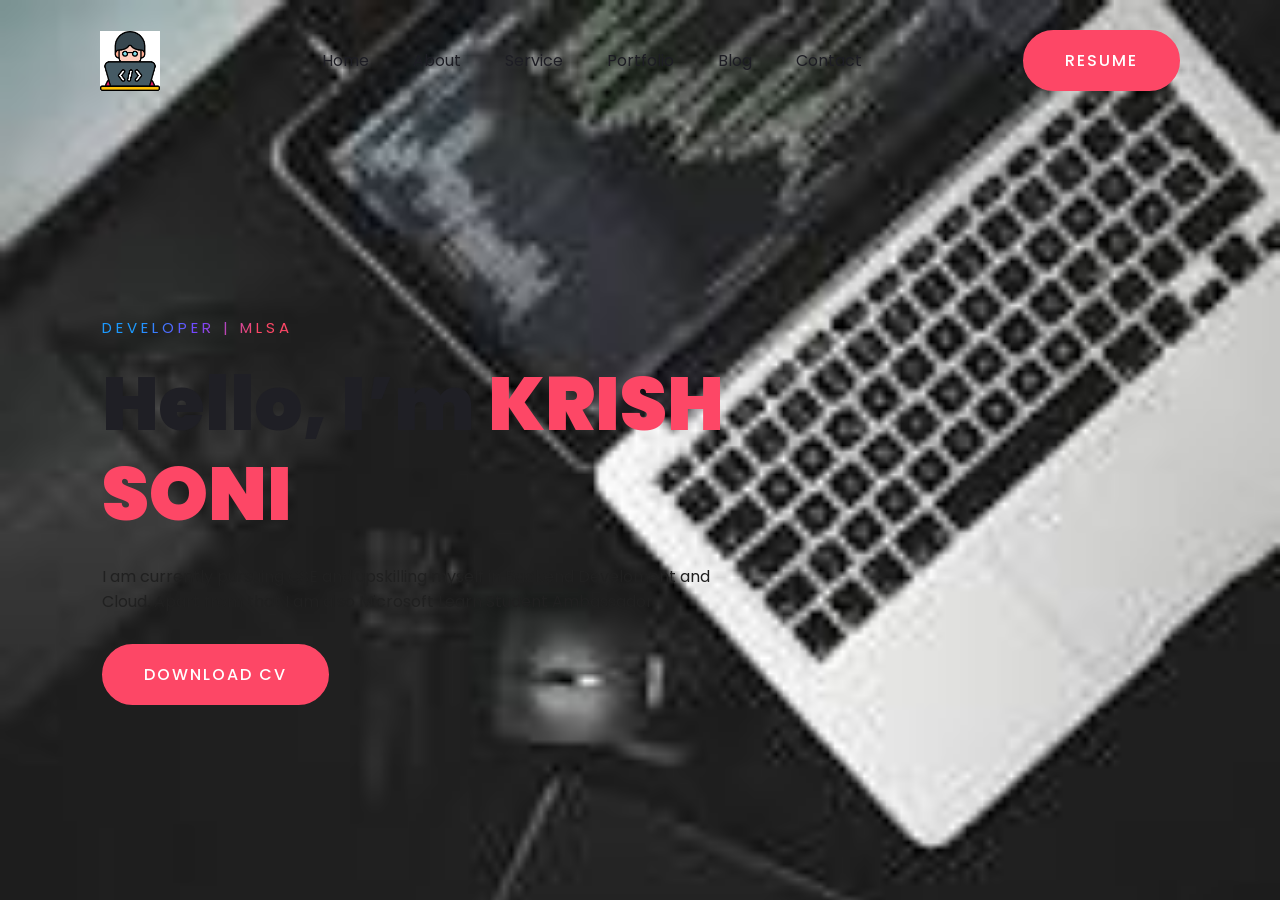
==== commit 1ca2d61c: "Update index.html" ====
--- a/index.html
+++ b/index.html
@@ -9,7 +9,7 @@
     <body>
         <div class="hero">
             <nav>
-                <img src="https://instagram.fbdq2-1.fna.fbcdn.net/v/t51.2885-19/340016772_777800620216136_7068804196721414342_n.jpg?stp=dst-jpg_s150x150&_nc_ht=instagram.fbdq2-1.fna.fbcdn.net&_nc_cat=108&_nc_ohc=n3p6IzxmiisAX-Cv4-I&edm=ACWDqb8BAAAA&ccb=7-5&oh=00_AfDgrU7gnETBcUSdSzjq9MSZja4wnkeDkrT8PHD9FDKbmQ&oe=647937CF&_nc_sid=640168" class="logo" />
+                <img src="[data-uri]" class="logo" />
                 <ul>
                     <li><a href="#">Home</a></li>
                     <li><a href="#">About</a></li>
